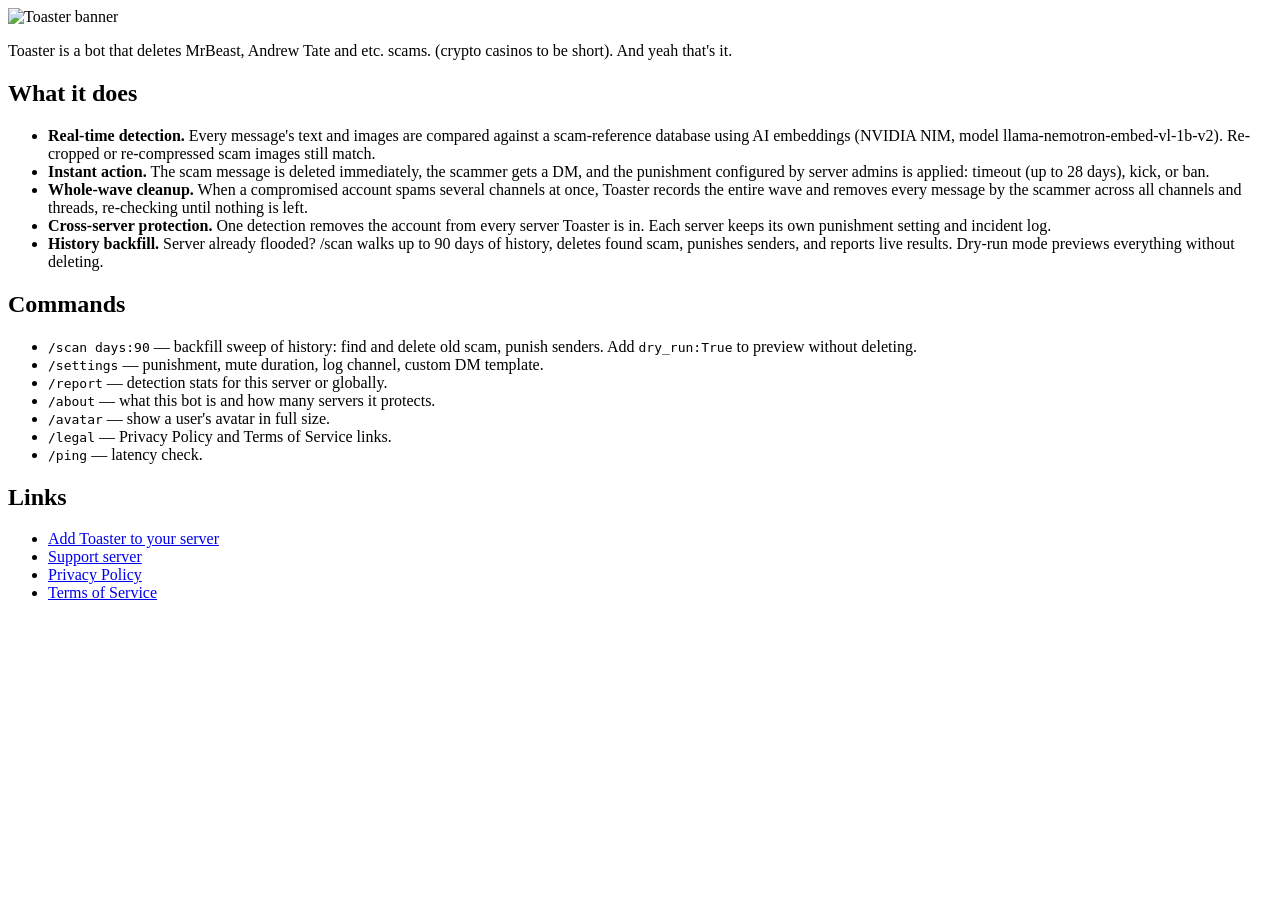
==== toaster/index.html @ 9525bffa "Add index.html for Toaster bot documentation This HTML file provides an overview of the Toaster bot'" ====
<!DOCTYPE html>
<html lang="en">
<head>
  <meta charset="UTF-8">
  <meta name="viewport" content="width=device-width, initial-scale=1.0">
  <title>Toaster</title>
  <link rel="icon" type="image/png" href="pfp.png">
  <meta name="description" content="Toaster is a Discord bot that detects and deletes MrBeast-style scam waves automatically.">
</head>
<body>
  <img src="banner.jpg" width="680" height="240" alt="Toaster banner">
  <p>
    Toaster is a bot that deletes MrBeast, Andrew Tate and etc. scams. (crypto casinos to be short). And yeah that's it.
  </p>
  <h2>What it does</h2>
  <ul>
    <li><strong>Real-time detection.</strong> Every message's text and images are compared against a scam-reference database using AI embeddings (NVIDIA NIM, model llama-nemotron-embed-vl-1b-v2). Re-cropped or re-compressed scam images still match.</li>
    <li><strong>Instant action.</strong> The scam message is deleted immediately, the scammer gets a DM, and the punishment configured by server admins is applied: timeout (up to 28 days), kick, or ban.</li>
    <li><strong>Whole-wave cleanup.</strong> When a compromised account spams several channels at once, Toaster records the entire wave and removes every message by the scammer across all channels and threads, re-checking until nothing is left.</li>
    <li><strong>Cross-server protection.</strong> One detection removes the account from every server Toaster is in. Each server keeps its own punishment setting and incident log.</li>
    <li><strong>History backfill.</strong> Server already flooded? /scan walks up to 90 days of history, deletes found scam, punishes senders, and reports live results. Dry-run mode previews everything without deleting.</li>
  </ul>
  <h2>Commands</h2>
  <ul>
    <li><code>/scan days:90</code> — backfill sweep of history: find and delete old scam, punish senders. Add <code>dry_run:True</code> to preview without deleting.</li>
    <li><code>/settings</code> — punishment, mute duration, log channel, custom DM template.</li>
    <li><code>/report</code> — detection stats for this server or globally.</li>
    <li><code>/about</code> — what this bot is and how many servers it protects.</li>
    <li><code>/avatar</code> — show a user's avatar in full size.</li>
    <li><code>/legal</code> — Privacy Policy and Terms of Service links.</li>
    <li><code>/ping</code> — latency check.</li>
  </ul>
  <h2>Links</h2>
  <ul>
    <li><a href="https://discord.com/oauth2/authorize?client_id=1536141767760679082">Add Toaster to your server</a></li>
    <li><a href="https://discord.gg/wCZsphvWVr">Support server</a></li>
    <li><a href="https://github.com/Axillux/toaster-bot/blob/main/PRIVACY.md">Privacy Policy</a></li>
    <li><a href="https://github.com/Axillux/toaster-bot/blob/main/TOS.md">Terms of Service</a></li>
  </ul>
</body>
</html>
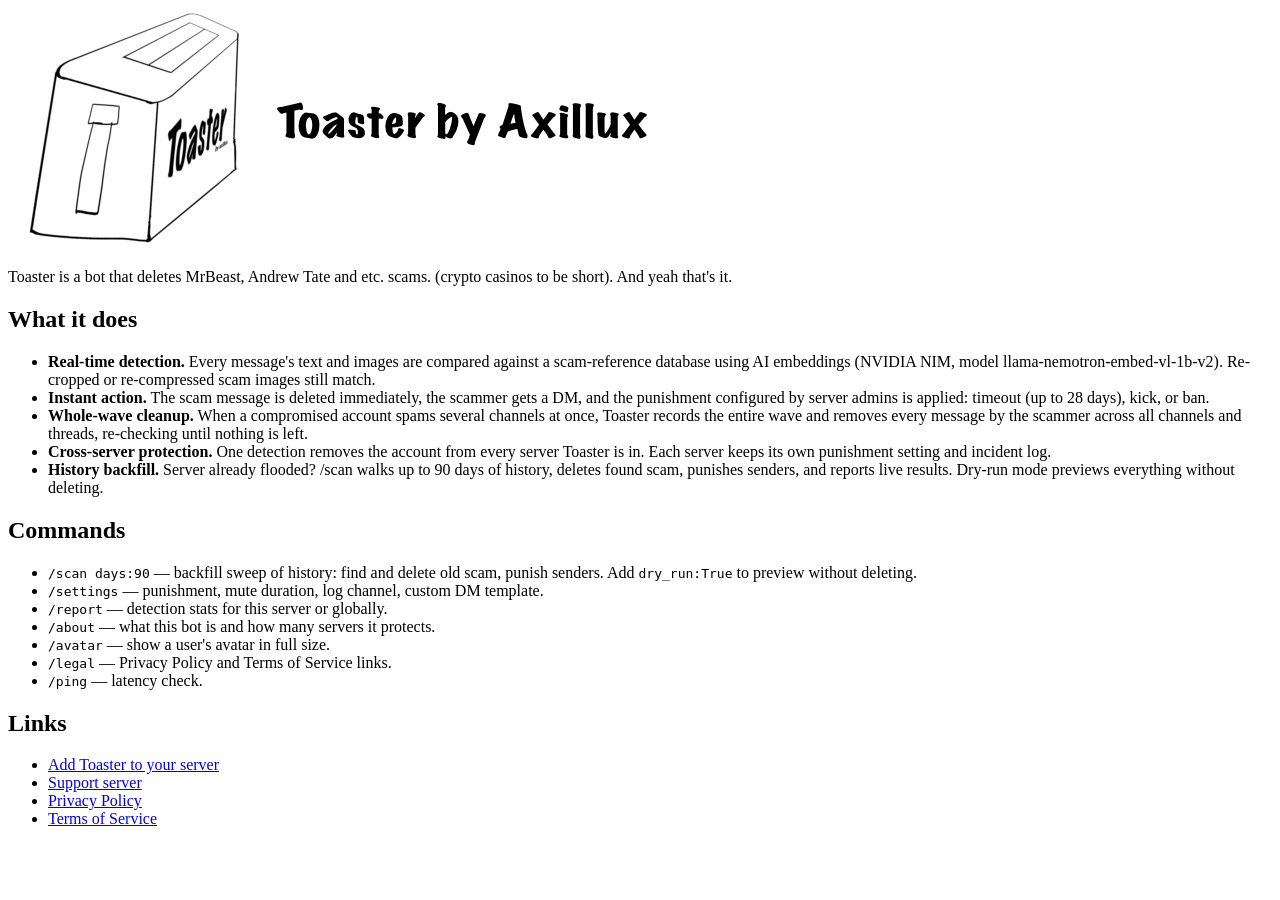
==== commit 65d38661: "Revise meta description for clarity Updated the description meta tag to clarify the bot's functional" ====
--- a/toaster/index.html
+++ b/toaster/index.html
@@ -5,7 +5,7 @@
   <meta name="viewport" content="width=device-width, initial-scale=1.0">
   <title>Toaster</title>
   <link rel="icon" type="image/png" href="pfp.png">
-  <meta name="description" content="Toaster is a Discord bot that detects and deletes MrBeast-style scam waves automatically.">
+  <meta name="description" content="Toaster is a bot that deletes MrBeast, Andrew Tate and etc. scams. (crypto casinos to be short). And yeah that's it.">
 </head>
 <body>
   <img src="banner.jpg" width="680" height="240" alt="Toaster banner">
